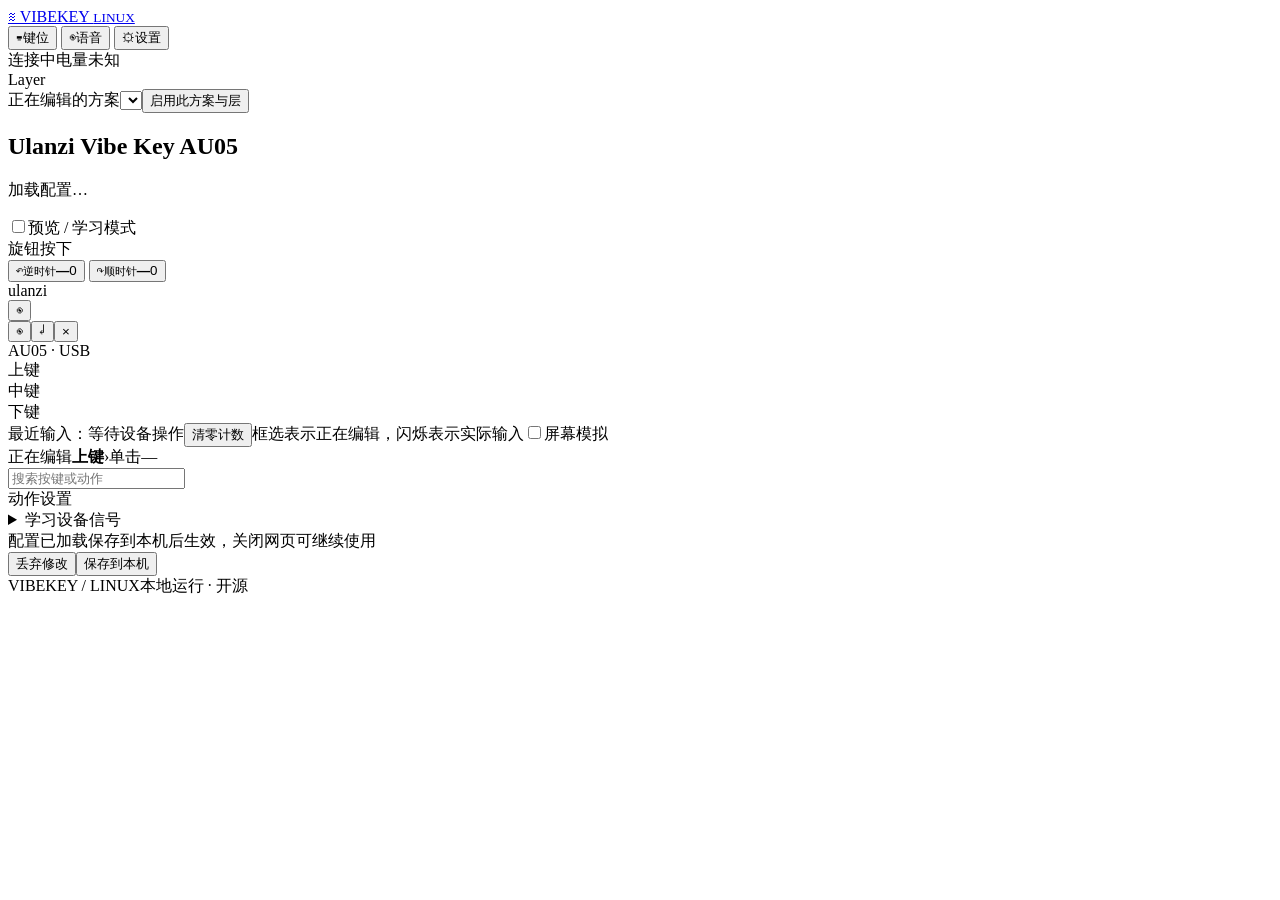
==== web/index.html @ 2c9bf85a "Initial implementation of VibeKey Linux driver and configuration UI" ====
<!doctype html>
<html lang="zh-CN">
<head>
  <meta charset="utf-8"><meta name="viewport" content="width=device-width,initial-scale=1">
  <meta name="theme-color" content="#222020"><title>VibeKey · 键位工作台</title>
  <link rel="stylesheet" href="/style.css"><script type="module" src="/app.js"></script>
</head>
<body>
  <header class="app-bar">
    <a class="brand" href="#workspace"><span class="brand-mark">≋</span> VIBEKEY <small>LINUX</small></a>
    <nav aria-label="页面导航">
      <button data-page="workspace" class="nav-button current"><span>⌨</span><span data-i18n>键位</span></button>
      <button data-page="voice" class="nav-button"><span>◉</span><span data-i18n>语音</span></button>
      <button data-page="settings" class="nav-button"><span>⚙</span><span data-i18n>设置</span></button>
    </nav>
    <div class="header-status"><span id="connection" role="status">连接中</span><span id="battery">电量未知</span></div>
  </header>
  <main>
    <div id="notice" role="alert" hidden></div>
    <section id="workspace" class="page">
      <div class="workspace-top">
        <div class="layer-tools"><span class="muted">Layer</span><div id="layer-tabs" class="segmented"></div><select id="layer" aria-label="编辑层" hidden></select><span id="layer-name"></span></div>
        <div class="profile-tools"><label><span data-i18n>正在编辑的方案</span><select id="profile" aria-label="配置方案"></select></label><button id="activate" data-i18n>启用此方案与层</button></div>
      </div>
      <div class="device-heading"><div><h1>Ulanzi Vibe Key <span>AU05</span></h1><p id="active-state">加载配置…</p></div><label class="toggle"><input id="preview" type="checkbox"><span data-i18n>预览 / 学习模式</span></label></div>
      <div id="activation-warning" class="activation-warning" role="status" hidden></div>
      <div class="device-stage">
        <div class="control-column left-controls">
          <div class="control-block" data-block="knob"><div class="control-name" data-i18n>旋钮按下</div><div class="gesture-matrix" data-matrix="knob"></div></div>
          <button class="rotation-control" data-control="ccw"><span class="rotation-icon">↶</span><span><small data-i18n>逆时针</small><strong data-summary="ccw">—</strong></span><span class="rotation-count" id="ccw-count">0</span></button>
          <button class="rotation-control" data-control="cw"><span class="rotation-icon">↷</span><span><small data-i18n>顺时针</small><strong data-summary="cw">—</strong></span><span class="rotation-count" id="cw-count">0</span></button>
        </div>
        <div class="hardware-wrap"><div class="device" aria-label="AU05 设备布局">
          <span class="hardware-logo">ulanzi</span><div class="speaker-grille"><i></i><i></i><i></i><i></i><i></i></div>
          <button class="physical dial" data-control="knob" aria-label="旋钮按下"><span class="dial-face"><i></i><i></i><i></i><i></i></span><span class="dial-label">◉</span></button>
          <div class="hardware-keys"><button class="physical key-top" data-control="top" aria-label="上键"><span>◉</span></button><button class="physical key-middle" data-control="middle" aria-label="中键"><span>↵</span></button><button class="physical key-bottom" data-control="bottom" aria-label="下键"><span>×</span></button></div>
          <span class="device-led"></span>
        </div><span class="hardware-caption">AU05 · USB</span></div>
        <div class="control-column right-controls">
          <div class="control-block" data-block="top"><div class="control-name" data-i18n>上键</div><div class="gesture-matrix" data-matrix="top"></div></div>
          <div class="control-block" data-block="middle"><div class="control-name" data-i18n>中键</div><div class="gesture-matrix" data-matrix="middle"></div></div>
          <div class="control-block" data-block="bottom"><div class="control-name" data-i18n>下键</div><div class="gesture-matrix" data-matrix="bottom"></div></div>
        </div>
      </div>
      <div class="live-strip"><span class="live-dot"></span><span id="last-input">最近输入：等待设备操作</span><button id="reset-input" class="text-button" data-i18n>清零计数</button><span class="strip-divider"></span><span class="muted" data-i18n>框选表示正在编辑，闪烁表示实际输入</span><label class="check simulation-toggle"><input id="simulate-input" type="checkbox"><span data-i18n>屏幕模拟</span></label></div>
      <div class="selection-bar"><div><span class="muted" data-i18n>正在编辑</span><strong id="control-title">上键</strong><span class="selection-chevron">›</span><span id="gesture-title">单击</span><span id="mapping-label" class="mapping-label">—</span></div><div id="output-options"></div></div>
      <section class="action-workspace">
        <div class="palette"><div class="palette-head"><div id="palette-tabs" class="palette-tabs" role="tablist" aria-label="动作分类"></div><input id="key-search" type="search" placeholder="搜索按键或动作" aria-label="搜索按键或动作"></div><div id="palette-content"></div></div>
        <div class="action-inspector"><div class="inspector-heading"><span data-i18n>动作设置</span><span id="binding-kind"></span></div><div id="bindings"></div><details class="learning"><summary data-i18n>学习设备信号</summary><p class="muted" data-i18n>开启预览，操作实物，再将信号映射到当前控件。</p><code id="raw-signal">等待设备信号</code><button id="learn" data-i18n>映射到当前控件</button></details></div>
      </section>
      <div class="save-bar"><div><span id="dirty">配置已加载</span><span class="save-hint" data-i18n>保存到本机后生效，关闭网页可继续使用</span></div><div><button id="discard" class="text-button" data-i18n>丢弃修改</button><button id="save" class="primary" data-i18n>保存到本机</button></div></div>
    </section>
    <section id="voice" class="panel page" hidden>
      <div class="section-title"><div><h2>语音输入</h2><p>为控件分配按住说话、确认和取消动作；下方配置录音与转写。</p></div><span class="pill" id="voice-status">空闲</span></div>
      <div class="form-grid">
        <label>转写后端<select id="voice-backend"><option value="command">外部可执行程序</option><option value="whisper">离线 whisper.cpp</option><option value="api">兼容 OpenAI 的 API</option></select></label>
        <label>麦克风 PulseAudio source<input id="voice-source" placeholder="留空使用系统默认麦克风"></label>
        <label>语言<input id="voice-language" placeholder="auto / zh / en"></label>
        <label>最长录音（秒，≤120）<input id="voice-max" type="number" min="1" max="120"></label>
        <label>转写超时（秒）<input id="voice-timeout" type="number" min="1" max="900"></label>
        <label class="check"><input id="voice-auto" type="checkbox"> 转写完成后自动交付文本</label>
      </div>
      <div id="backend-command" class="backend-fields"><label>命令参数 JSON 数组<input id="voice-command" placeholder='["/path/to/transcriber", "{audio}"]'></label><p class="muted">音频路径通过 {audio} 传入；程序将 UTF-8 文本写入标准输出。无需 shell。</p></div>
      <div id="backend-whisper" class="backend-fields"><div class="form-grid"><label>whisper.cpp 可执行文件<input id="voice-executable" placeholder="whisper-cli"></label><label>模型绝对路径<input id="voice-model-path" placeholder="/path/to/ggml-small-q5_1.bin"></label></div><p class="muted">CPU 为默认运行方式。需单独安装 whisper.cpp 与多语言模型。</p></div>
      <div id="backend-api" class="backend-fields"><div class="form-grid"><label>完整转写端点<input id="voice-api-url" type="url"></label><label>模型名称<input id="voice-api-model"></label><label>API key 所在环境变量名<input id="voice-api-env"></label></div><p class="muted">密钥仅从后台进程环境读取。</p></div>
      <div class="voice-test"><button id="record">● 开始测试录音</button><button id="stop-record">■ 松开 / 转写</button><button id="confirm-voice">确认文本</button><button id="cancel-voice" class="subtle">取消</button></div>
      <p class="muted">测试使用已保存的配置，也会在模拟模式访问麦克风。X11 通过剪贴板粘贴；Wayland 显示并复制文本，回到目标应用手动粘贴。</p>
      <textarea id="voice-result" rows="3" readonly aria-label="语音转写结果" placeholder="转写结果将显示在这里"></textarea>
      <button id="copy-result" class="subtle">复制结果</button>
    </section>
    <section id="settings" class="panel page" hidden>
      <div class="section-title"><div><h2>配置与诊断</h2><p>运行状态与可移植配置。设备亮度、灯光和固件键表写入尚未验证，保持禁用。</p></div><button id="refresh-device" class="subtle">重新连接设备</button></div>
<div class="settings-card"><h3 data-i18n>工作区与配置方案</h3><div class="form-grid"><label><span data-i18n>界面语言</span><select id="language"><option value="zh">简体中文</option><option value="en">English</option></select></label><label><span data-i18n>方案名称</span><input id="profile-name"></label></div><div class="toolbar"><button id="rename-profile" data-i18n>重命名方案</button><button id="add-profile" data-i18n>复制为新方案</button><button id="delete-profile" class="danger" data-i18n>删除当前方案</button><button id="rename-layer" data-i18n>重命名当前层</button><button id="cancel" class="danger" data-i18n>停止全部动作</button></div></div><div class="settings-card"><h3 data-i18n>设备状态</h3><div id="device-cards" class="device-cards"></div><div class="unsupported"><span>◌</span><div><strong data-i18n>灯效与保活</strong><p data-i18n>当前驱动尚未验证灯光、亮度和保活写入，因此不提供可执行的硬件写入控件。电量仅在设备上报时显示。</p></div></div></div>
      <div class="form-grid">
        <label>双击窗口（毫秒）<input id="double-ms" type="number" min="100" max="1000"></label>
        <label>长按阈值（毫秒）<input id="hold-ms" type="number" min="200" max="3000"></label>
        <label>AU05 序列号（可选）<input id="device-serial"></label>
        <label>USB 路径（可选，例如 3-9.4）<input id="device-path"></label>
      </div>
      <div class="toolbar"><button id="export">导出配置</button><label class="file-button">导入配置<input id="import" type="file" accept=".json,application/json"></label><button id="reload" class="subtle">丢弃编辑并重新加载</button></div>
      <details><summary>完整配置 JSON（宏、应用参数及高级配置）</summary><p class="muted">宏使用 steps 数组，元素为动作或 {"delay_ms": 100}。shell 动作会以当前用户身份执行。</p><textarea id="config-json" rows="16" spellcheck="false" aria-label="完整配置 JSON"></textarea><button id="apply-json">将 JSON 应用到编辑区</button></details>
      <details><summary>能力与设备诊断</summary><pre id="diagnostics"></pre></details>
      <details><summary>最近事件</summary><pre id="events" aria-live="off"></pre></details>
    </section>
    <footer><span>VIBEKEY / LINUX</span><span id="session"></span><span data-i18n>本地运行 · 开源</span></footer>
  </main>
  <dialog id="library-dialog"><form id="library-form"><div class="dialog-head"><h2 id="library-title"></h2><button id="close-library" type="button" class="text-button" aria-label="关闭">×</button></div><label><span data-i18n>动作名称</span><input id="library-name" maxlength="100" required></label><div id="library-editor"></div><p id="library-error" class="error-text" role="alert"></p><div class="dialog-actions"><button type="button" id="cancel-library" data-i18n>取消</button><button type="submit" class="primary" data-i18n>保存到动作库</button></div></form></dialog>
</body></html>
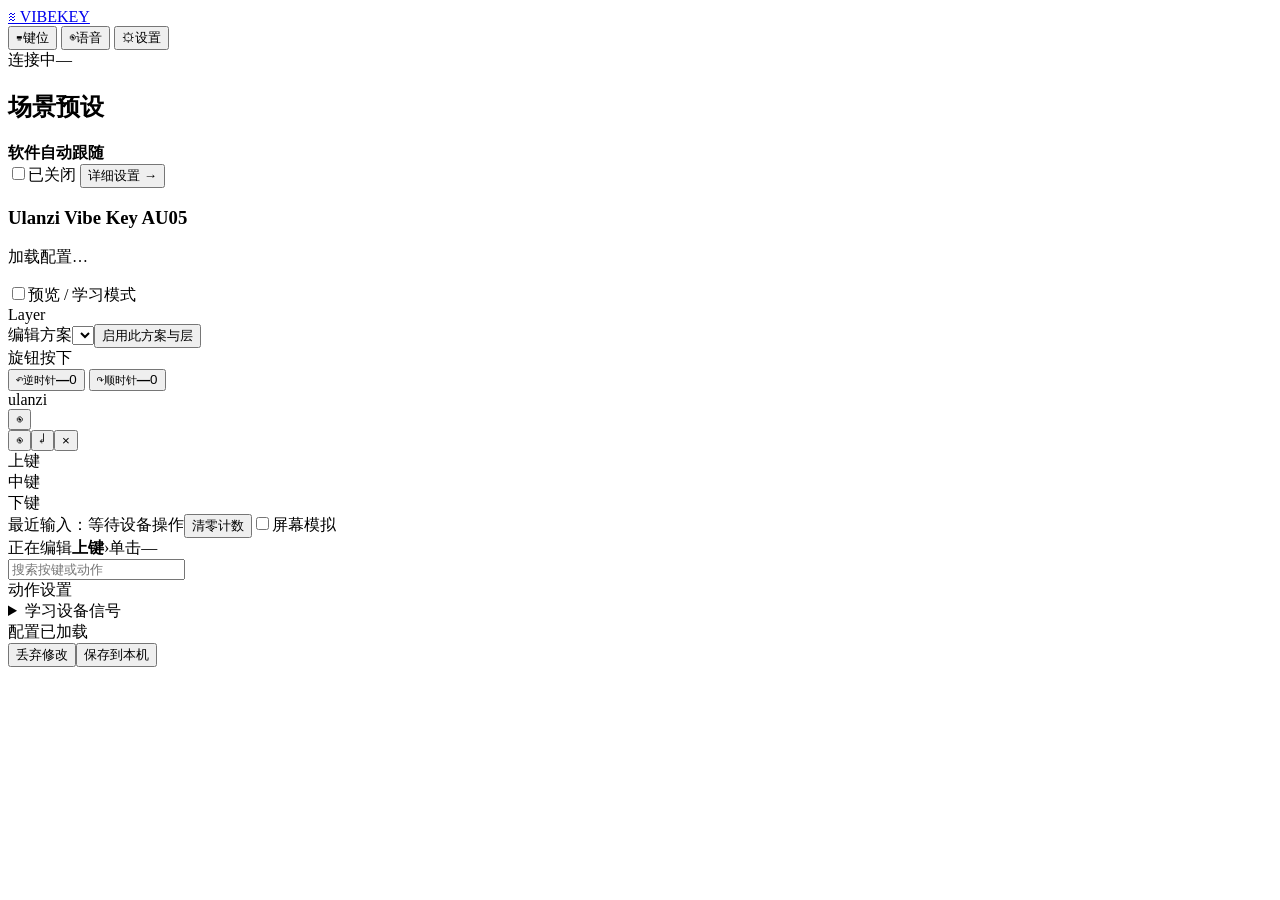
==== commit 0e524361: "refine control panel, add power monintor, light mode and fix bugs" ====
--- a/web/index.html
+++ b/web/index.html
@@ -3,26 +3,37 @@
 <head>
   <meta charset="utf-8"><meta name="viewport" content="width=device-width,initial-scale=1">
   <meta name="theme-color" content="#222020"><title>VibeKey · 键位工作台</title>
-  <link rel="stylesheet" href="/style.css"><script type="module" src="/app.js"></script>
+  <link rel="stylesheet" href="/style.css"><link rel="stylesheet" href="/workbench.css"><script type="module" src="/app.js"></script>
 </head>
 <body>
   <header class="app-bar">
-    <a class="brand" href="#workspace"><span class="brand-mark">≋</span> VIBEKEY <small>LINUX</small></a>
+    <a class="brand" href="#workspace"><span class="brand-mark">≋</span> VIBEKEY</a>
     <nav aria-label="页面导航">
       <button data-page="workspace" class="nav-button current"><span>⌨</span><span data-i18n>键位</span></button>
       <button data-page="voice" class="nav-button"><span>◉</span><span data-i18n>语音</span></button>
       <button data-page="settings" class="nav-button"><span>⚙</span><span data-i18n>设置</span></button>
     </nav>
-    <div class="header-status"><span id="connection" role="status">连接中</span><span id="battery">电量未知</span></div>
+    <div class="header-status"><span id="connection" role="status">连接中</span><span class="battery-status" id="battery-status" title="等待电量上报"><span class="battery-icon" aria-hidden="true"><i id="battery-fill"></i></span><span id="battery">—</span></span></div>
   </header>
   <main>
     <div id="notice" role="alert" hidden></div>
     <section id="workspace" class="page">
+      <section class="scene-overview" aria-labelledby="scene-heading">
+        <h2 id="scene-heading">场景预设</h2>
+        <div id="scene-presets" class="scene-grid" role="group" aria-label="选择场景预设"></div>
+        <div class="follow-overview">
+          <div class="follow-overview-copy"><strong>软件自动跟随</strong><span id="home-follow-summary"></span></div>
+          <label class="toggle"><input id="home-follow-enabled" type="checkbox"><span id="home-follow-state">已关闭</span></label>
+          <button id="home-follow-details" class="subtle">详细设置 →</button>
+        </div>
+      </section>
+      <section class="workbench-panel" aria-label="设备键位配置">
+      <div class="device-heading"><div><h1>Ulanzi Vibe Key <span>AU05</span></h1><p id="active-state">加载配置…</p></div><label class="toggle"><input id="preview" type="checkbox"><span data-i18n>预览 / 学习模式</span></label></div>
       <div class="workspace-top">
         <div class="layer-tools"><span class="muted">Layer</span><div id="layer-tabs" class="segmented"></div><select id="layer" aria-label="编辑层" hidden></select><span id="layer-name"></span></div>
-        <div class="profile-tools"><label><span data-i18n>正在编辑的方案</span><select id="profile" aria-label="配置方案"></select></label><button id="activate" data-i18n>启用此方案与层</button></div>
+        <div class="profile-tools"><label><span data-i18n>编辑方案</span><select id="profile" aria-label="配置方案"></select></label><button id="activate" data-i18n>启用此方案与层</button></div>
       </div>
-      <div class="device-heading"><div><h1>Ulanzi Vibe Key <span>AU05</span></h1><p id="active-state">加载配置…</p></div><label class="toggle"><input id="preview" type="checkbox"><span data-i18n>预览 / 学习模式</span></label></div>
+
       <div id="activation-warning" class="activation-warning" role="status" hidden></div>
       <div class="device-stage">
         <div class="control-column left-controls">
@@ -30,27 +41,31 @@
           <button class="rotation-control" data-control="ccw"><span class="rotation-icon">↶</span><span><small data-i18n>逆时针</small><strong data-summary="ccw">—</strong></span><span class="rotation-count" id="ccw-count">0</span></button>
           <button class="rotation-control" data-control="cw"><span class="rotation-icon">↷</span><span><small data-i18n>顺时针</small><strong data-summary="cw">—</strong></span><span class="rotation-count" id="cw-count">0</span></button>
         </div>
-        <div class="hardware-wrap"><div class="device" aria-label="AU05 设备布局">
+        <div class="hardware-wrap"><div class="device studio-device" aria-label="AU05 设备布局">
           <span class="hardware-logo">ulanzi</span><div class="speaker-grille"><i></i><i></i><i></i><i></i><i></i></div>
           <button class="physical dial" data-control="knob" aria-label="旋钮按下"><span class="dial-face"><i></i><i></i><i></i><i></i></span><span class="dial-label">◉</span></button>
           <div class="hardware-keys"><button class="physical key-top" data-control="top" aria-label="上键"><span>◉</span></button><button class="physical key-middle" data-control="middle" aria-label="中键"><span>↵</span></button><button class="physical key-bottom" data-control="bottom" aria-label="下键"><span>×</span></button></div>
           <span class="device-led"></span>
-        </div><span class="hardware-caption">AU05 · USB</span></div>
+        </div></div>
         <div class="control-column right-controls">
           <div class="control-block" data-block="top"><div class="control-name" data-i18n>上键</div><div class="gesture-matrix" data-matrix="top"></div></div>
           <div class="control-block" data-block="middle"><div class="control-name" data-i18n>中键</div><div class="gesture-matrix" data-matrix="middle"></div></div>
           <div class="control-block" data-block="bottom"><div class="control-name" data-i18n>下键</div><div class="gesture-matrix" data-matrix="bottom"></div></div>
         </div>
       </div>
-      <div class="live-strip"><span class="live-dot"></span><span id="last-input">最近输入：等待设备操作</span><button id="reset-input" class="text-button" data-i18n>清零计数</button><span class="strip-divider"></span><span class="muted" data-i18n>框选表示正在编辑，闪烁表示实际输入</span><label class="check simulation-toggle"><input id="simulate-input" type="checkbox"><span data-i18n>屏幕模拟</span></label></div>
+      <div class="live-strip"><span class="live-dot"></span><span id="last-input">最近输入：等待设备操作</span><button id="reset-input" class="text-button" data-i18n>清零计数</button><label class="check simulation-toggle"><input id="simulate-input" type="checkbox"><span data-i18n>屏幕模拟</span></label></div>
+      </section>
+      <section class="binding-panel" aria-label="动作编辑">
       <div class="selection-bar"><div><span class="muted" data-i18n>正在编辑</span><strong id="control-title">上键</strong><span class="selection-chevron">›</span><span id="gesture-title">单击</span><span id="mapping-label" class="mapping-label">—</span></div><div id="output-options"></div></div>
       <section class="action-workspace">
         <div class="palette"><div class="palette-head"><div id="palette-tabs" class="palette-tabs" role="tablist" aria-label="动作分类"></div><input id="key-search" type="search" placeholder="搜索按键或动作" aria-label="搜索按键或动作"></div><div id="palette-content"></div></div>
         <div class="action-inspector"><div class="inspector-heading"><span data-i18n>动作设置</span><span id="binding-kind"></span></div><div id="bindings"></div><details class="learning"><summary data-i18n>学习设备信号</summary><p class="muted" data-i18n>开启预览，操作实物，再将信号映射到当前控件。</p><code id="raw-signal">等待设备信号</code><button id="learn" data-i18n>映射到当前控件</button></details></div>
       </section>
-      <div class="save-bar"><div><span id="dirty">配置已加载</span><span class="save-hint" data-i18n>保存到本机后生效，关闭网页可继续使用</span></div><div><button id="discard" class="text-button" data-i18n>丢弃修改</button><button id="save" class="primary" data-i18n>保存到本机</button></div></div>
+      <div class="save-bar"><div><span id="dirty">配置已加载</span></div><div><button id="discard" class="text-button" data-i18n>丢弃修改</button><button id="save" class="primary" data-i18n>保存到本机</button></div></div>
+      </section>
     </section>
     <section id="voice" class="panel page" hidden>
+      <div class="settings-card"><h3>fcitx5-vinput · <span data-i18n>本地 / API</span></h3><p data-i18n>使用 fcitx5-vinput：在键位页选择实体按键的单击槽，再从“其他”选择 fcitx5-vinput，保存后按住说话、松开识别。需先安装并启动 Fcitx5、vinput 和识别模型。结果由输入法提交到当前输入框。</p><p data-i18n>默认触发键为右 Alt；若已修改 vinput 热键，请同步修改快捷键。下方录音、确认和取消按钮用于内置语音，不控制 vinput。</p></div>
       <div class="section-title"><div><h2>语音输入</h2><p>为控件分配按住说话、确认和取消动作；下方配置录音与转写。</p></div><span class="pill" id="voice-status">空闲</span></div>
       <div class="form-grid">
         <label>转写后端<select id="voice-backend"><option value="command">外部可执行程序</option><option value="whisper">离线 whisper.cpp</option><option value="api">兼容 OpenAI 的 API</option></select></label>
@@ -69,8 +84,15 @@
       <button id="copy-result" class="subtle">复制结果</button>
     </section>
     <section id="settings" class="panel page" hidden>
-      <div class="section-title"><div><h2>配置与诊断</h2><p>运行状态与可移植配置。设备亮度、灯光和固件键表写入尚未验证，保持禁用。</p></div><button id="refresh-device" class="subtle">重新连接设备</button></div>
-<div class="settings-card"><h3 data-i18n>工作区与配置方案</h3><div class="form-grid"><label><span data-i18n>界面语言</span><select id="language"><option value="zh">简体中文</option><option value="en">English</option></select></label><label><span data-i18n>方案名称</span><input id="profile-name"></label></div><div class="toolbar"><button id="rename-profile" data-i18n>重命名方案</button><button id="add-profile" data-i18n>复制为新方案</button><button id="delete-profile" class="danger" data-i18n>删除当前方案</button><button id="rename-layer" data-i18n>重命名当前层</button><button id="cancel" class="danger" data-i18n>停止全部动作</button></div></div><div class="settings-card"><h3 data-i18n>设备状态</h3><div id="device-cards" class="device-cards"></div><div class="unsupported"><span>◌</span><div><strong data-i18n>灯效与保活</strong><p data-i18n>当前驱动尚未验证灯光、亮度和保活写入，因此不提供可执行的硬件写入控件。电量仅在设备上报时显示。</p></div></div></div>
+      <div class="section-title"><div><h2>设备与方案</h2></div><button id="refresh-device" class="subtle">重新连接设备</button></div>
+<div class="settings-card preset-section"><div class="card-heading"><h3>场景预设</h3><span class="pill">WorkBuddy / CLI</span></div><div class="preset-options"><label class="check"><input id="preset-voice" type="checkbox" checked>沿用当前方案的语音键</label><span>WorkBuddy 与 CLI 的独立键位方案，均可继续编辑。</span></div><div id="preset-cards" class="preset-grid"></div></div><div id="follow-settings" class="settings-card follow-section" tabindex="-1"><div class="card-heading"><h3>软件自动跟随</h3><label class="toggle"><input id="follow-enabled" type="checkbox"><span>启用自动跟随</span></label></div>
+      <p class="follow-description">前台应用切换时启用绑定方案；未匹配的应用使用默认方案。多条规则匹配时，优先使用排在前面的规则。</p>
+      <div class="form-grid"><label>默认方案<select id="follow-default"></select></label><label>默认层<select id="follow-default-layer"><option value="0">Layer 0</option><option value="1">Layer 1</option><option value="2">Layer 2</option><option value="3">Layer 3</option></select></label></div>
+      <div class="follow-live"><span class="pill" id="follow-status">已关闭</span><span id="follow-current">前台应用切换时自动更新</span></div><p id="follow-availability" role="status"></p>
+      <div class="toolbar"><button id="follow-refresh">刷新应用窗口</button><select id="follow-window" aria-label="已打开的应用窗口"><option value="">选择已打开的应用窗口</option></select><button id="follow-bind">绑定所选窗口</button></div>
+      <div id="follow-rules"></div><p id="follow-empty">尚未绑定应用</p><div class="toolbar"><button id="follow-add" class="subtle">添加匹配规则</button><button id="follow-cli">添加 CLI 自动跟随</button></div>
+      <details><summary>Codex CLI 与 Claude Code</summary><p>使用下面的入口打开独立终端，窗口标题变化时仍能识别。已有终端可通过窗口类别和标题包含手动绑定；不要仅绑定整个终端应用。</p><div class="toolbar"><button id="launch-codex">启动 Codex CLI</button><button id="launch-claude">启动 Claude Code</button></div></details>
+      </div><div class="settings-card"><h3 data-i18n>工作区与配置方案</h3><div class="form-grid"><label><span data-i18n>界面语言</span><select id="language"><option value="zh">简体中文</option><option value="en">English</option></select></label><label><span data-i18n>方案名称</span><input id="profile-name"></label></div><div class="toolbar"><button id="rename-profile" data-i18n>重命名方案</button><button id="add-profile" data-i18n>复制为新方案</button><button id="delete-profile" class="danger" data-i18n>删除当前方案</button><button id="rename-layer" data-i18n>重命名当前层</button><button id="cancel" class="danger" data-i18n>停止全部动作</button></div></div><div class="settings-card"><h3 data-i18n>设备状态</h3><div id="device-cards" class="device-cards"></div><div class="lighting-panel"><div class="card-heading"><h3>灯效</h3><span id="light-status" role="status">等待设备</span></div><div class="form-grid"><label>灯光模式<select id="light-mode"><option value="1">全亮</option><option value="0">全灭</option><option value="2">工作模式</option></select></label><label>全亮模式亮度<input id="light-brightness" type="range" min="0" max="20" step="1"><output id="light-brightness-value">—</output></label></div><div class="toolbar"><button id="apply-light">应用灯效</button><button id="read-device" class="subtle">刷新电量与灯效</button></div><p id="light-feedback" role="status"></p></div></div>
       <div class="form-grid">
         <label>双击窗口（毫秒）<input id="double-ms" type="number" min="100" max="1000"></label>
         <label>长按阈值（毫秒）<input id="hold-ms" type="number" min="200" max="3000"></label>
@@ -82,7 +104,7 @@
       <details><summary>能力与设备诊断</summary><pre id="diagnostics"></pre></details>
       <details><summary>最近事件</summary><pre id="events" aria-live="off"></pre></details>
     </section>
-    <footer><span>VIBEKEY / LINUX</span><span id="session"></span><span data-i18n>本地运行 · 开源</span></footer>
+
   </main>
   <dialog id="library-dialog"><form id="library-form"><div class="dialog-head"><h2 id="library-title"></h2><button id="close-library" type="button" class="text-button" aria-label="关闭">×</button></div><label><span data-i18n>动作名称</span><input id="library-name" maxlength="100" required></label><div id="library-editor"></div><p id="library-error" class="error-text" role="alert"></p><div class="dialog-actions"><button type="button" id="cancel-library" data-i18n>取消</button><button type="submit" class="primary" data-i18n>保存到动作库</button></div></form></dialog>
 </body></html>
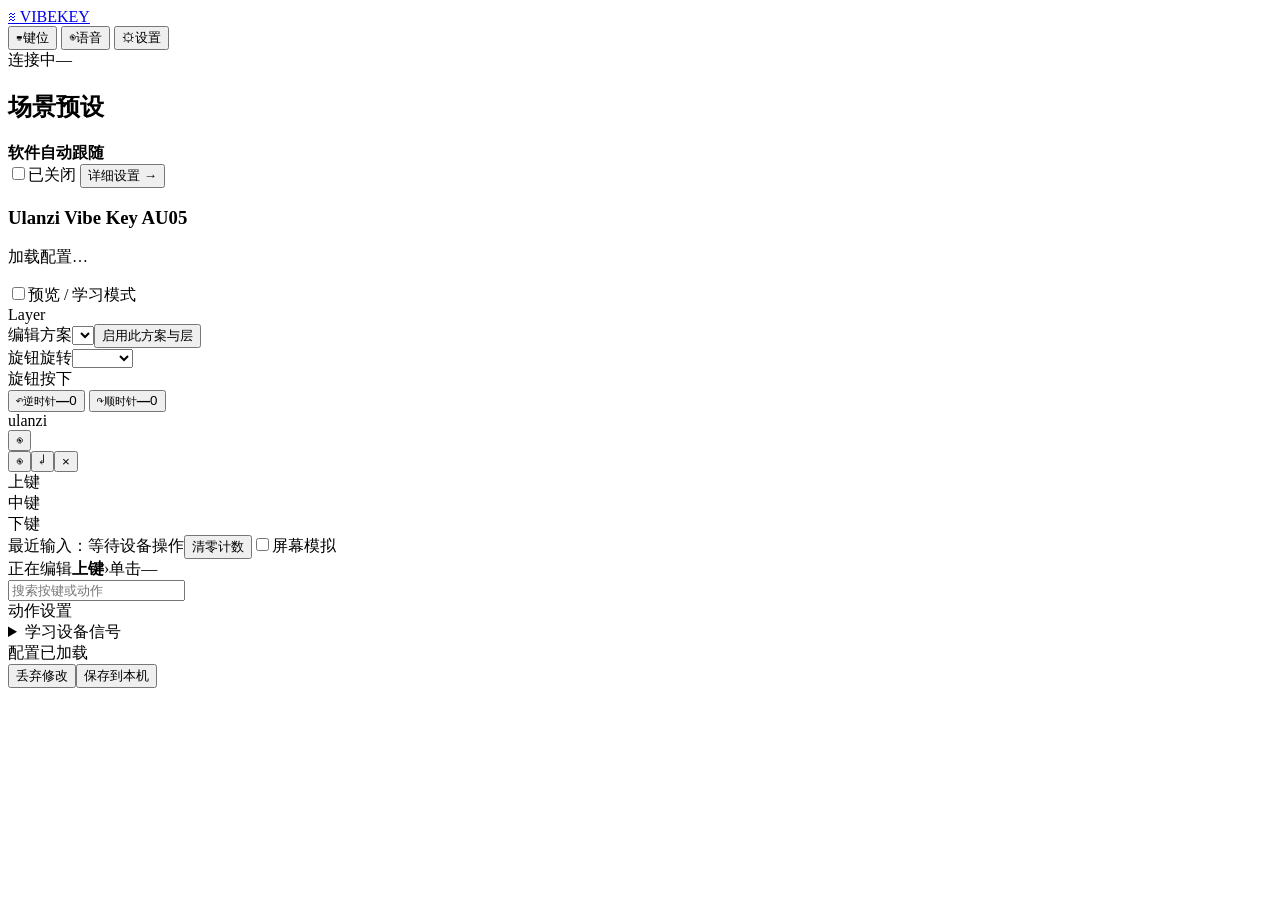
==== commit 468cf657: "feats: add terminator tab switch" ====
--- a/web/index.html
+++ b/web/index.html
@@ -34,6 +34,7 @@
         <div class="profile-tools"><label><span data-i18n>编辑方案</span><select id="profile" aria-label="配置方案"></select></label><button id="activate" data-i18n>启用此方案与层</button></div>
       </div>
 
+      <div class="rotation-tools"><label for="rotation-mode" data-i18n>旋钮旋转</label><select id="rotation-mode" aria-label="旋钮旋转功能"><option value="custom" disabled>自定义</option></select><span id="rotation-hint" class="muted"></span></div>
       <div id="activation-warning" class="activation-warning" role="status" hidden></div>
       <div class="device-stage">
         <div class="control-column left-controls">
